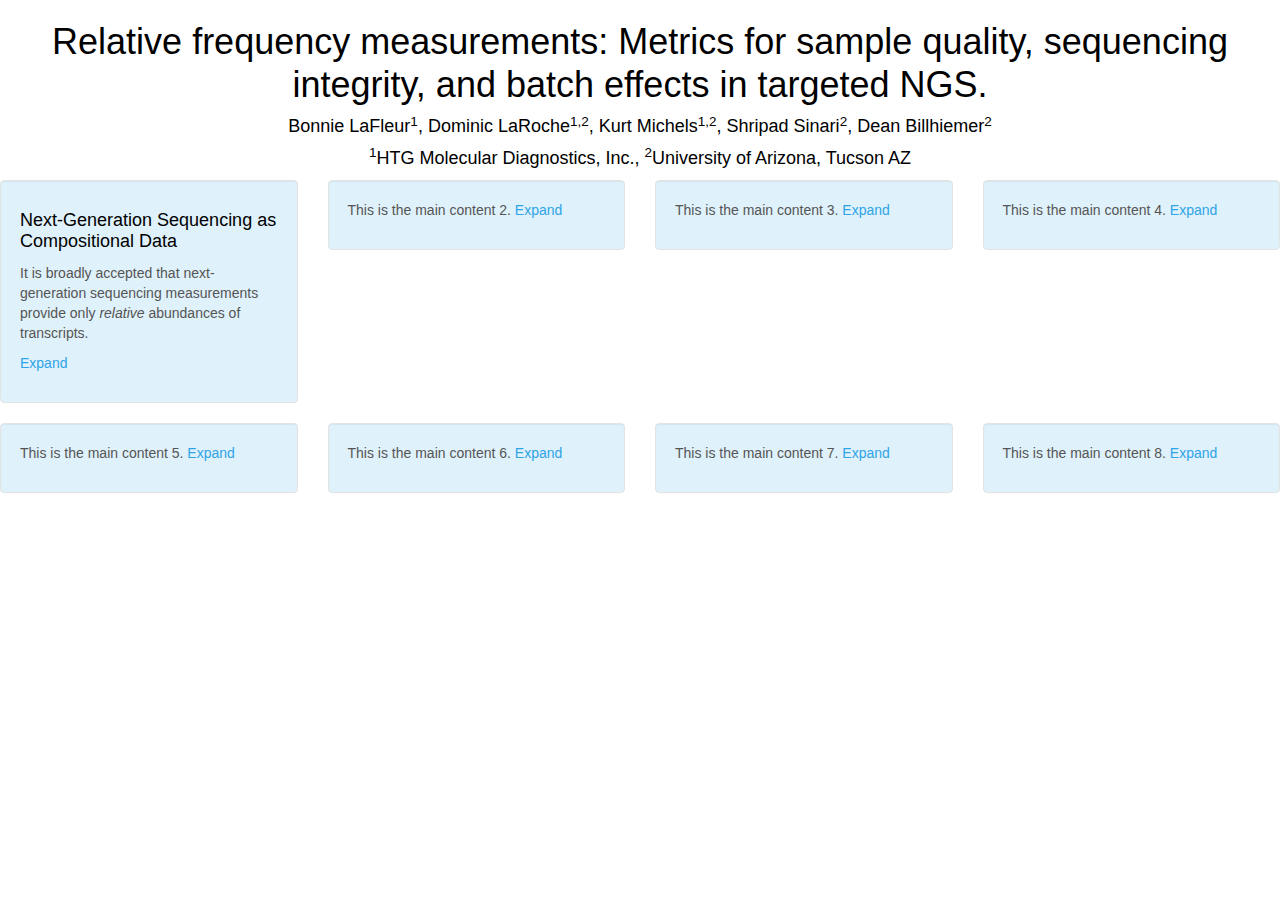
==== ASA_Poster.html @ c6eff5a0 "Created template for poster.  Added simulated data." ====
<html>

<head>
<style type="text/css">
.knitr .inline {
  background-color: #f7f7f7;
  border:solid 1px #B0B0B0;
}
.error {
	font-weight: bold;
	color: #FF0000;
}
.warning {
	font-weight: bold;
}
.message {
	font-style: italic;
}
.source, .output, .warning, .error, .message {
	padding: 0 1em;
  border:solid 1px #F7F7F7;
}
.source {
  background-color: #f5f5f5;
}
.rimage .left {
  text-align: left;
}
.rimage .right {
  text-align: right;
}
.rimage .center {
  text-align: center;
}
.hl.num {
  color: #AF0F91;
}
.hl.str {
  color: #317ECC;
}
.hl.com {
  color: #AD95AF;
  font-style: italic;
}
.hl.opt {
  color: #000000;
}
.hl.std {
  color: #585858;
}
.hl.kwa {
  color: #295F94;
  font-weight: bold;
}
.hl.kwb {
  color: #B05A65;
}
.hl.kwc {
  color: #55aa55;
}
.hl.kwd {
  color: #BC5A65;
  font-weight: bold;
}
</style>


<script type="text/javascript">
  
  (function() {
    // http://stackoverflow.com/questions/10964966/detect-ie-version-in-javascript
    function isIE () {
      var myNav = navigator.userAgent.toLowerCase();
      return (myNav.indexOf('msie') != -1) ? parseInt(myNav.split('msie')[1]) : false;
    }
    
    if (isIE() === 8 || isIE() === 9){
      // Set an absolute base href.
      baseURL = document.URL;
      baseURL = baseURL.substring(0, baseURL.lastIndexOf('/'));
      document.getElementsByTagName('base')[0].setAttribute('href', baseURL + '/_w_83ad5705/');
    }
  })();
</script>


<title>Relative frequency measurements: Metrics for sample quality, sequencing integrity, and batch effects in targeted NGS.</title>
<link rel="stylesheet" type = "text/css" href="bootstrap.css">
</head>
<style>
  .black_overlay{
    display: none;
    position: absolute;
    top: 0%;
    left: 0%;
    width: 100%;
    height: 100%;
    background-color: black;
    z-index:1001;
    -moz-opacity: 0.8;
    opacity:.80;
    filter: alpha(opacity=80);
}
.white_content {
    display: none;
    position: absolute;
    top: 12%;
    left: 12%;
    width: 75%;
    height: 75%;
    padding: 16px;
    border: 16px solid orange;
    background-color: white;
    z-index:1002;
    overflow: auto;
}
</style>

<body>

<h1 align="center"> Relative frequency measurements: Metrics for sample quality, sequencing integrity, and batch effects in targeted NGS.</h1>
<h4 align="center"> Bonnie LaFleur<sup>1</sup>, Dominic LaRoche<sup>1,2</sup>, Kurt Michels<sup>1,2</sup>, Shripad Sinari<sup>2</sup>,  Dean Billhiemer<sup>2</sup></h3>
<h4 align="center"> <sup>1</sup>HTG Molecular Diagnostics, Inc.,  <sup>2</sup>University of Arizona, Tucson AZ</h3>

<!---Main Contents-->
<div class="row">
  <div class="col-sm-3">
    <form class="well">
    <h4>Next-Generation Sequencing as Compositional Data</h4>
    <p>It is broadly accepted that next-generation sequencing measurements provide only <i>relative</i> abundances of transcripts.</p>
    <p> <a href = "javascript:void(0)" onclick = "document.getElementById('content1').style.display='block';document.getElementById('fade').style.display='block'">Expand</a></p>

    
    </form>
  </div>
  <div class="col-sm-3">
    <form class="well">
    <p>This is the main content 2.   <a href = "javascript:void(0)" onclick = "document.getElementById('content2').style.display='block';document.getElementById('fade').style.display='block'">Expand</a></p>
    </form>
  </div>
  <div class="col-sm-3">
    <form class="well">
    This is the main content 3.   <a href = "javascript:void(0)" onclick = "document.getElementById('content3').style.display='block';document.getElementById('fade').style.display='block'">Expand</a></p>
    </form>
  </div>
  <div class="col-sm-3">
    <form class="well">
    This is the main content 4.   <a href = "javascript:void(0)" onclick = "document.getElementById('content4').style.display='block';document.getElementById('fade').style.display='block'">Expand</a></p>
    </form>
  </div>
</div>

<div class="row">
  <div class="col-sm-3">
    <form class="well">
    <p>This is the main content 5. <a href = "javascript:void(0)" onclick = "document.getElementById('content5').style.display='block';document.getElementById('fade').style.display='block'">Expand</a></p>

    
    </form>
  </div>
  <div class="col-sm-3">
    <form class="well">
    <p>This is the main content 6. <a href = "javascript:void(0)" onclick = "document.getElementById('content6').style.display='block';document.getElementById('fade').style.display='block'">Expand</a></p>
    </form>
  </div>
  <div class="col-sm-3">
    <form class="well">
    This is the main content 7.  
    <a href = "javascript:void(0)" onclick = "document.getElementById('content7').style.display='block';document.getElementById('fade').style.display='block'">Expand</a></p>
    </form>
  </div>
  <div class="col-sm-3">
    <form class="well">
    This is the main content 8.  
    <a href = "javascript:void(0)" onclick = "document.getElementById('content8').style.display='block';document.getElementById('fade').style.display='block'">Expand</a></p>
    </form>
  </div>
</div>

<!--Expanded Contents-->
<div id="content1" class="white_content">
    <h4>Next-Generation Sequencing as Compositional Data</h4> 
    <a href = "javascript:void(0)" onclick = "document.getElementById('content1').style.display='none';document.getElementById('fade').style.display='none'">Close</a>
</div>

<div id="content2" class="white_content">
    This is the expanded Content 2. 
    <a href = "javascript:void(0)" onclick = "document.getElementById('content2').style.display='none';document.getElementById('fade').style.display='none'">Close</a>
</div>

<div id="content3" class="white_content">
    This is the expanded Content 3. 
    <a href = "javascript:void(0)" onclick = "document.getElementById('content3').style.display='none';document.getElementById('fade').style.display='none'">Close</a>
</div>

<div id="content4" class="white_content">
    This is the expanded Content 4. 
    <a href = "javascript:void(0)" onclick = "document.getElementById('content4').style.display='none';document.getElementById('fade').style.display='none'">Close</a>
</div>

<div id="content5" class="white_content">
    This is the expanded Content 5. 
    <a href = "javascript:void(0)" onclick = "document.getElementById('content5').style.display='none';document.getElementById('fade').style.display='none'">Close</a>
</div>

<div id="content6" class="white_content">
    This is the expanded Content 6. 
    <a href = "javascript:void(0)" onclick = "document.getElementById('content6').style.display='none';document.getElementById('fade').style.display='none'">Close</a>
</div>

<div id="content7" class="white_content">
    This is the expanded Content 7. 
    <a href = "javascript:void(0)" onclick = "document.getElementById('content7').style.display='none';document.getElementById('fade').style.display='none'">Close</a>
</div>

<div id="content8" class="white_content">
    This is the expanded Content 8. 
    <a href = "javascript:void(0)" onclick = "document.getElementById('content8').style.display='none';document.getElementById('fade').style.display='none'">Close</a>
</div>
<div id="fade" class="black_overlay"></div>

</body>
</html>
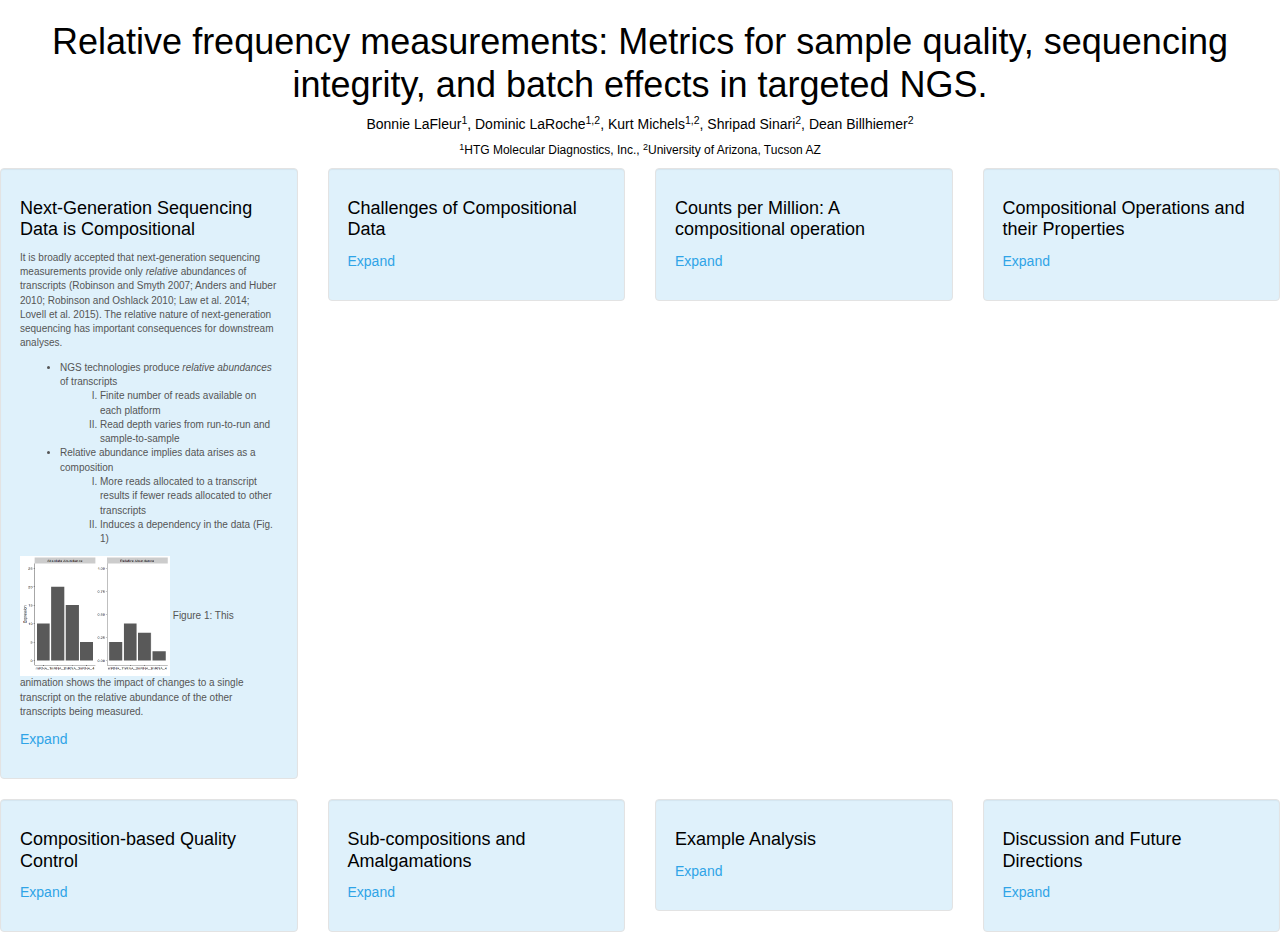
==== commit 672bae60: "Added small content to the first content including a gif animation" ====
--- a/ASA_Poster.html
+++ b/ASA_Poster.html
@@ -1,223 +1,271 @@
-<html>
-
-<head>
-<style type="text/css">
-.knitr .inline {
-  background-color: #f7f7f7;
-  border:solid 1px #B0B0B0;
-}
-.error {
-	font-weight: bold;
-	color: #FF0000;
-}
-.warning {
-	font-weight: bold;
-}
-.message {
-	font-style: italic;
-}
-.source, .output, .warning, .error, .message {
-	padding: 0 1em;
-  border:solid 1px #F7F7F7;
-}
-.source {
-  background-color: #f5f5f5;
-}
-.rimage .left {
-  text-align: left;
-}
-.rimage .right {
-  text-align: right;
-}
-.rimage .center {
-  text-align: center;
-}
-.hl.num {
-  color: #AF0F91;
-}
-.hl.str {
-  color: #317ECC;
-}
-.hl.com {
-  color: #AD95AF;
-  font-style: italic;
-}
-.hl.opt {
-  color: #000000;
-}
-.hl.std {
-  color: #585858;
-}
-.hl.kwa {
-  color: #295F94;
-  font-weight: bold;
-}
-.hl.kwb {
-  color: #B05A65;
-}
-.hl.kwc {
-  color: #55aa55;
-}
-.hl.kwd {
-  color: #BC5A65;
-  font-weight: bold;
-}
-</style>
-
-
-<script type="text/javascript">
-  
-  (function() {
-    // http://stackoverflow.com/questions/10964966/detect-ie-version-in-javascript
-    function isIE () {
-      var myNav = navigator.userAgent.toLowerCase();
-      return (myNav.indexOf('msie') != -1) ? parseInt(myNav.split('msie')[1]) : false;
-    }
-    
-    if (isIE() === 8 || isIE() === 9){
-      // Set an absolute base href.
-      baseURL = document.URL;
-      baseURL = baseURL.substring(0, baseURL.lastIndexOf('/'));
-      document.getElementsByTagName('base')[0].setAttribute('href', baseURL + '/_w_83ad5705/');
-    }
-  })();
-</script>
-
-
-<title>Relative frequency measurements: Metrics for sample quality, sequencing integrity, and batch effects in targeted NGS.</title>
-<link rel="stylesheet" type = "text/css" href="bootstrap.css">
-</head>
-<style>
-  .black_overlay{
-    display: none;
-    position: absolute;
-    top: 0%;
-    left: 0%;
-    width: 100%;
-    height: 100%;
-    background-color: black;
-    z-index:1001;
-    -moz-opacity: 0.8;
-    opacity:.80;
-    filter: alpha(opacity=80);
-}
-.white_content {
-    display: none;
-    position: absolute;
-    top: 12%;
-    left: 12%;
-    width: 75%;
-    height: 75%;
-    padding: 16px;
-    border: 16px solid orange;
-    background-color: white;
-    z-index:1002;
-    overflow: auto;
-}
-</style>
-
-<body>
-
-<h1 align="center"> Relative frequency measurements: Metrics for sample quality, sequencing integrity, and batch effects in targeted NGS.</h1>
-<h4 align="center"> Bonnie LaFleur<sup>1</sup>, Dominic LaRoche<sup>1,2</sup>, Kurt Michels<sup>1,2</sup>, Shripad Sinari<sup>2</sup>,  Dean Billhiemer<sup>2</sup></h3>
-<h4 align="center"> <sup>1</sup>HTG Molecular Diagnostics, Inc.,  <sup>2</sup>University of Arizona, Tucson AZ</h3>
-
-<!---Main Contents-->
-<div class="row">
-  <div class="col-sm-3">
-    <form class="well">
-    <h4>Next-Generation Sequencing as Compositional Data</h4>
-    <p>It is broadly accepted that next-generation sequencing measurements provide only <i>relative</i> abundances of transcripts.</p>
-    <p> <a href = "javascript:void(0)" onclick = "document.getElementById('content1').style.display='block';document.getElementById('fade').style.display='block'">Expand</a></p>
-
-    
-    </form>
-  </div>
-  <div class="col-sm-3">
-    <form class="well">
-    <p>This is the main content 2.   <a href = "javascript:void(0)" onclick = "document.getElementById('content2').style.display='block';document.getElementById('fade').style.display='block'">Expand</a></p>
-    </form>
-  </div>
-  <div class="col-sm-3">
-    <form class="well">
-    This is the main content 3.   <a href = "javascript:void(0)" onclick = "document.getElementById('content3').style.display='block';document.getElementById('fade').style.display='block'">Expand</a></p>
-    </form>
-  </div>
-  <div class="col-sm-3">
-    <form class="well">
-    This is the main content 4.   <a href = "javascript:void(0)" onclick = "document.getElementById('content4').style.display='block';document.getElementById('fade').style.display='block'">Expand</a></p>
-    </form>
-  </div>
-</div>
-
-<div class="row">
-  <div class="col-sm-3">
-    <form class="well">
-    <p>This is the main content 5. <a href = "javascript:void(0)" onclick = "document.getElementById('content5').style.display='block';document.getElementById('fade').style.display='block'">Expand</a></p>
-
-    
-    </form>
-  </div>
-  <div class="col-sm-3">
-    <form class="well">
-    <p>This is the main content 6. <a href = "javascript:void(0)" onclick = "document.getElementById('content6').style.display='block';document.getElementById('fade').style.display='block'">Expand</a></p>
-    </form>
-  </div>
-  <div class="col-sm-3">
-    <form class="well">
-    This is the main content 7.  
-    <a href = "javascript:void(0)" onclick = "document.getElementById('content7').style.display='block';document.getElementById('fade').style.display='block'">Expand</a></p>
-    </form>
-  </div>
-  <div class="col-sm-3">
-    <form class="well">
-    This is the main content 8.  
-    <a href = "javascript:void(0)" onclick = "document.getElementById('content8').style.display='block';document.getElementById('fade').style.display='block'">Expand</a></p>
-    </form>
-  </div>
-</div>
-
-<!--Expanded Contents-->
-<div id="content1" class="white_content">
-    <h4>Next-Generation Sequencing as Compositional Data</h4> 
-    <a href = "javascript:void(0)" onclick = "document.getElementById('content1').style.display='none';document.getElementById('fade').style.display='none'">Close</a>
-</div>
-
-<div id="content2" class="white_content">
-    This is the expanded Content 2. 
-    <a href = "javascript:void(0)" onclick = "document.getElementById('content2').style.display='none';document.getElementById('fade').style.display='none'">Close</a>
-</div>
-
-<div id="content3" class="white_content">
-    This is the expanded Content 3. 
-    <a href = "javascript:void(0)" onclick = "document.getElementById('content3').style.display='none';document.getElementById('fade').style.display='none'">Close</a>
-</div>
-
-<div id="content4" class="white_content">
-    This is the expanded Content 4. 
-    <a href = "javascript:void(0)" onclick = "document.getElementById('content4').style.display='none';document.getElementById('fade').style.display='none'">Close</a>
-</div>
-
-<div id="content5" class="white_content">
-    This is the expanded Content 5. 
-    <a href = "javascript:void(0)" onclick = "document.getElementById('content5').style.display='none';document.getElementById('fade').style.display='none'">Close</a>
-</div>
-
-<div id="content6" class="white_content">
-    This is the expanded Content 6. 
-    <a href = "javascript:void(0)" onclick = "document.getElementById('content6').style.display='none';document.getElementById('fade').style.display='none'">Close</a>
-</div>
-
-<div id="content7" class="white_content">
-    This is the expanded Content 7. 
-    <a href = "javascript:void(0)" onclick = "document.getElementById('content7').style.display='none';document.getElementById('fade').style.display='none'">Close</a>
-</div>
-
-<div id="content8" class="white_content">
-    This is the expanded Content 8. 
-    <a href = "javascript:void(0)" onclick = "document.getElementById('content8').style.display='none';document.getElementById('fade').style.display='none'">Close</a>
-</div>
-<div id="fade" class="black_overlay"></div>
-
-</body>
-</html>
+<html>
+
+<head>
+<style type="text/css">
+.knitr .inline {
+  background-color: #f7f7f7;
+  border:solid 1px #B0B0B0;
+}
+.error {
+	font-weight: bold;
+	color: #FF0000;
+}
+.warning {
+	font-weight: bold;
+}
+.message {
+	font-style: italic;
+}
+.source, .output, .warning, .error, .message {
+	padding: 0 1em;
+  border:solid 1px #F7F7F7;
+}
+.source {
+  background-color: #f5f5f5;
+}
+.rimage .left {
+  text-align: left;
+}
+.rimage .right {
+  text-align: right;
+}
+.rimage .center {
+  text-align: center;
+}
+.hl.num {
+  color: #AF0F91;
+}
+.hl.str {
+  color: #317ECC;
+}
+.hl.com {
+  color: #AD95AF;
+  font-style: italic;
+}
+.hl.opt {
+  color: #000000;
+}
+.hl.std {
+  color: #585858;
+}
+.hl.kwa {
+  color: #295F94;
+  font-weight: bold;
+}
+.hl.kwb {
+  color: #B05A65;
+}
+.hl.kwc {
+  color: #55aa55;
+}
+.hl.kwd {
+  color: #BC5A65;
+  font-weight: bold;
+}
+</style>
+
+
+<script type="text/javascript">
+  
+  (function() {
+    // http://stackoverflow.com/questions/10964966/detect-ie-version-in-javascript
+    function isIE () {
+      var myNav = navigator.userAgent.toLowerCase();
+      return (myNav.indexOf('msie') != -1) ? parseInt(myNav.split('msie')[1]) : false;
+    }
+    
+    if (isIE() === 8 || isIE() === 9){
+      // Set an absolute base href.
+      baseURL = document.URL;
+      baseURL = baseURL.substring(0, baseURL.lastIndexOf('/'));
+      document.getElementsByTagName('base')[0].setAttribute('href', baseURL + '/_w_83ad5705/');
+    }
+  })();
+</script>
+
+
+<title>Relative frequency measurements: Metrics for sample quality, sequencing integrity, and batch effects in targeted NGS.</title>
+<link rel="stylesheet" type = "text/css" href="bootstrap.css">
+</head>
+<style>
+  .black_overlay{
+    display: none;
+    position: absolute;
+    top: 0%;
+    left: 0%;
+    width: 100%;
+    height: 100%;
+    background-color: black;
+    z-index:1001;
+    -moz-opacity: 0.8;
+    opacity:.80;
+    filter: alpha(opacity=80);
+}
+.white_content {
+    display: none;
+    position: absolute;
+    top: 12%;
+    left: 12%;
+    width: 75%;
+    height: 75%;
+    padding: 16px;
+    border: 16px solid orange;
+    background-color: white;
+    z-index:1002;
+    overflow: auto;
+}
+</style>
+
+<body>
+
+<h1 align="center"> Relative frequency measurements: Metrics for sample quality, sequencing integrity, and batch effects in targeted NGS.</h1>
+<h5 align="center"> Bonnie LaFleur<sup>1</sup>, Dominic LaRoche<sup>1,2</sup>, Kurt Michels<sup>1,2</sup>, Shripad Sinari<sup>2</sup>,  Dean Billhiemer<sup>2</sup></h3>
+<h6 align="center"> <sup>1</sup>HTG Molecular Diagnostics, Inc.,  <sup>2</sup>University of Arizona, Tucson AZ</h3>
+
+<!---Main Contents-->
+<div class="row">
+  <div class="col-sm-3">
+    <form class="well">
+<div class="chunk" id="unnamed-chunk-2"><div class="rcode"><!--html_preserve-->+
++
+<h4>Next-Generation Sequencing Data is Compositional</h4>+
+    <p style="font-size:10px">It is broadly accepted that next-generation sequencing measurements provide only <i>relative</i> abundances of transcripts (Robinson and Smyth 2007; Anders and Huber 2010; Robinson and Oshlack 2010; Law et al. 2014; Lovell et al. 2015). The relative nature of next-generation sequencing has important consequences for downstream analyses.</p>+
+    <ul style="font-size:10px">+
+      <li>NGS technologies produce <i>relative abundances</i> of transcripts</li>+
+        <ol type="I">+
+          <li>Finite number of reads available on each platform</li>+
+          <li>Read depth varies from run-to-run and sample-to-sample</li>+
+        </ol>+
+      <li>Relative abundance implies data arises as a composition</li>+
+        <ol type="I">+
+            <li>More reads allocated to a transcript results if fewer reads allocated to other transcripts</li>+
+            <li>Induces a dependency in the data (Fig. 1)</li>+
+        </ol>+
+    </ul>+
+<p style="font-size:10px">    +
+<img src="BarAnimation.gif" alt="HTML5 Icon" style="width:150px;height:120px;">  Figure 1: This animation shows the impact of changes to a single transcript on the relative abundance of the other transcripts being measured.  +
+</p>+
++
++
+<!--/html_preserve--></div></div>
+  
+    <p> <a href = "javascript:void(0)" onclick = "document.getElementById('content1').style.display='block';document.getElementById('fade').style.display='block'">Expand</a></p>
+
+    
+    </form>
+  </div>
+  <div class="col-sm-3">
+    <form class="well">
+<div class="chunk" id="unnamed-chunk-3"><div class="rcode"><!--html_preserve--><h4>Challenges of Compositional Data</h4><!--/html_preserve--></div></div>
+
+    <p> <a href = "javascript:void(0)" onclick = "document.getElementById('content2').style.display='block';document.getElementById('fade').style.display='block'">Expand</a></p>
+    </form>
+  </div>
+  <div class="col-sm-3">
+    <form class="well">
+<div class="chunk" id="unnamed-chunk-4"><div class="rcode"><!--html_preserve--><h4>Counts per Million: A compositional operation</h4><!--/html_preserve--></div></div>
+    <p>   <a href = "javascript:void(0)" onclick = "document.getElementById('content3').style.display='block';document.getElementById('fade').style.display='block'">Expand</a></p>
+    </form>
+  </div>
+  <div class="col-sm-3">
+    <form class="well">
+<div class="chunk" id="unnamed-chunk-5"><div class="rcode"><!--html_preserve--><h4>Compositional Operations and their Properties</h4><!--/html_preserve--></div></div>
+    <p>   <a href = "javascript:void(0)" onclick = "document.getElementById('content4').style.display='block';document.getElementById('fade').style.display='block'">Expand</a></p>
+    </form>
+  </div>
+</div>
+
+<div class="row">
+  <div class="col-sm-3">
+    <form class="well">
+<div class="chunk" id="unnamed-chunk-6"><div class="rcode"><!--html_preserve--><h4>Composition-based Quality Control</h4><!--/html_preserve--></div></div>
+    <p> <a href = "javascript:void(0)" onclick = "document.getElementById('content5').style.display='block';document.getElementById('fade').style.display='block'">Expand</a></p>
+
+    
+    </form>
+  </div>
+  <div class="col-sm-3">
+    <form class="well">
+<div class="chunk" id="unnamed-chunk-7"><div class="rcode"><!--html_preserve--><h4>Sub-compositions and Amalgamations</h4><!--/html_preserve--></div></div>
+    <p> <a href = "javascript:void(0)" onclick = "document.getElementById('content6').style.display='block';document.getElementById('fade').style.display='block'">Expand</a></p>
+    </form>
+  </div>
+  <div class="col-sm-3">
+    <form class="well">
+<div class="chunk" id="unnamed-chunk-8"><div class="rcode"><!--html_preserve--><h4>Example Analysis</h4><!--/html_preserve--></div></div>
+    <p> <a href = "javascript:void(0)" onclick = "document.getElementById('content7').style.display='block';document.getElementById('fade').style.display='block'">Expand</a></p>
+    </form>
+  </div>
+  <div class="col-sm-3">
+    <form class="well">
+<div class="chunk" id="unnamed-chunk-9"><div class="rcode"><!--html_preserve--><h4>Discussion and Future Directions</h4><!--/html_preserve--></div></div>
+    <p> <a href = "javascript:void(0)" onclick = "document.getElementById('content8').style.display='block';document.getElementById('fade').style.display='block'">Expand</a></p>
+    </form>
+  </div>
+</div>
+
+<!--Expanded Contents-->
+<div id="content1" class="white_content">
+    <h4>Next-Generation Sequencing as Compositional Data</h4> 
+    <a href = "javascript:void(0)" onclick = "document.getElementById('content1').style.display='none';document.getElementById('fade').style.display='none'">Close</a>
+</div>
+
+<div id="content2" class="white_content">
+    This is the expanded Content 2. 
+    <a href = "javascript:void(0)" onclick = "document.getElementById('content2').style.display='none';document.getElementById('fade').style.display='none'">Close</a>
+</div>
+
+<div id="content3" class="white_content">
+    This is the expanded Content 3. 
+    <a href = "javascript:void(0)" onclick = "document.getElementById('content3').style.display='none';document.getElementById('fade').style.display='none'">Close</a>
+</div>
+
+<div id="content4" class="white_content">
+    This is the expanded Content 4. 
+    <a href = "javascript:void(0)" onclick = "document.getElementById('content4').style.display='none';document.getElementById('fade').style.display='none'">Close</a>
+</div>
+
+<div id="content5" class="white_content">
+    This is the expanded Content 5. 
+    <a href = "javascript:void(0)" onclick = "document.getElementById('content5').style.display='none';document.getElementById('fade').style.display='none'">Close</a>
+</div>
+
+<div id="content6" class="white_content">
+    This is the expanded Content 6. 
+    <a href = "javascript:void(0)" onclick = "document.getElementById('content6').style.display='none';document.getElementById('fade').style.display='none'">Close</a>
+</div>
+
+<div id="content7" class="white_content">
+    This is the expanded Content 7. 
+    <a href = "javascript:void(0)" onclick = "document.getElementById('content7').style.display='none';document.getElementById('fade').style.display='none'">Close</a>
+</div>
+
+<div id="content8" class="white_content">
+    This is the expanded Content 8. 
+    <a href = "javascript:void(0)" onclick = "document.getElementById('content8').style.display='none';document.getElementById('fade').style.display='none'">Close</a>
+</div>
+<div id="fade" class="black_overlay"></div>
+
+</body>
+</html>
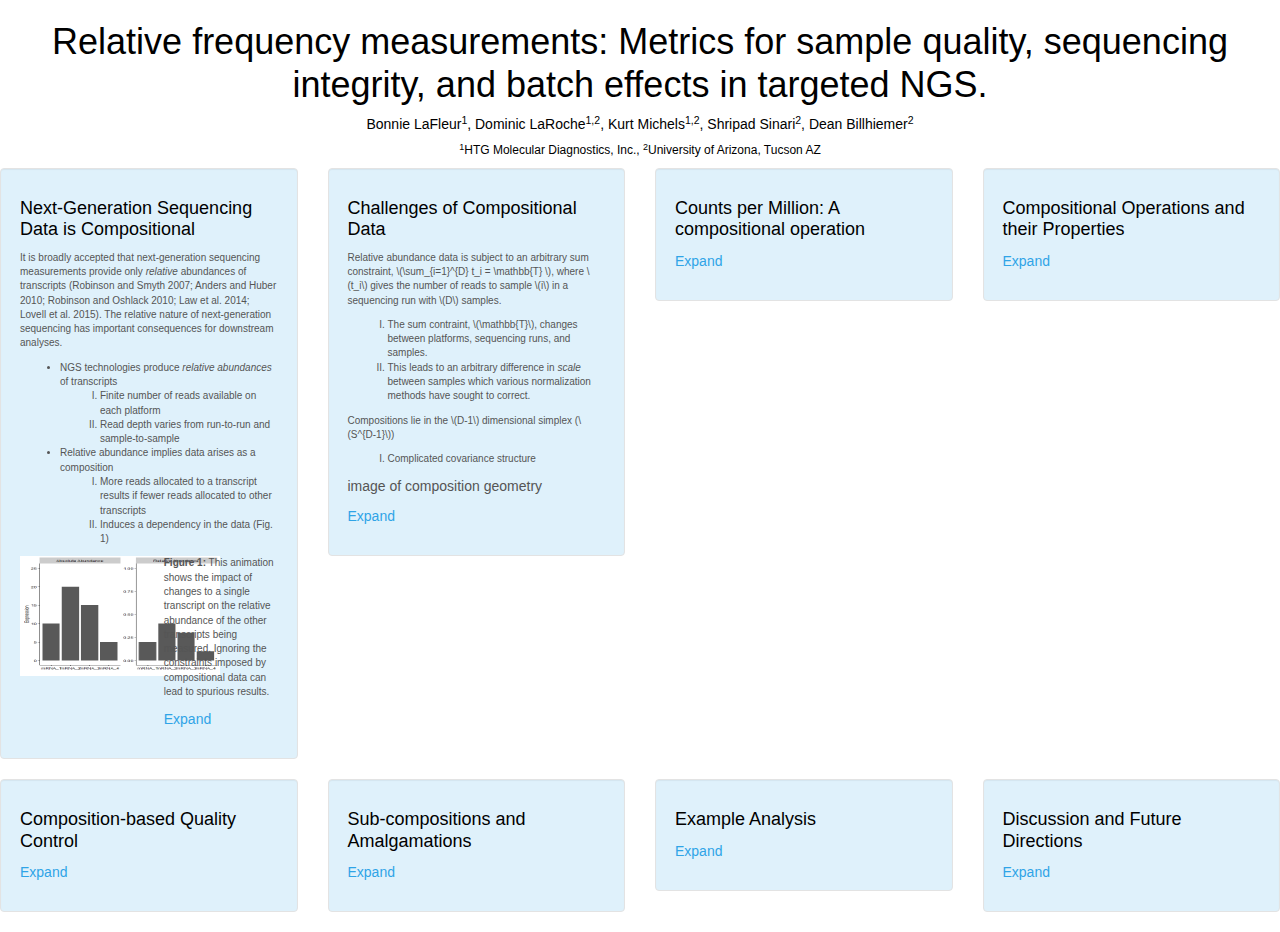
==== commit c9e3ad24: "Added content to content 1 expanded and content 2" ====
--- a/ASA_Poster.html
+++ b/ASA_Poster.html
@@ -158,11 +158,29 @@
 
     </ul> 
-<p style="font-size:10px">    -
-<img src="BarAnimation.gif" alt="HTML5 Icon" style="width:150px;height:120px;">  Figure 1: This animation shows the impact of changes to a single transcript on the relative abundance of the other transcripts being measured.  -
-</p>+<div class="row">+
+  <div class="col-sm-6">    +
+  <img src="BarAnimation.gif" alt="HTML5 Icon" style="width:200px;height:120px;"> +
+  </div>+
+  <div class="col-sm-6">+
+   <p style="font-size:10px">+
+   <b>Figure 1:</b> This animation shows the impact of changes to a single transcript on the relative abundance of the other transcripts being measured. Ignoring the constraints imposed by compositional data can lead to spurious results.+
+   </p>+
+  <p> <a href = "javascript:void(0)" onclick = "document.getElementById('content1').style.display='block';document.getElementById('fade').style.display='block'">Expand</a></p>+
+  </div>+
+</div>+
+ 
  
@@ -170,14 +188,33 @@
 
 <!--/html_preserve--></div></div>
   
-    <p> <a href = "javascript:void(0)" onclick = "document.getElementById('content1').style.display='block';document.getElementById('fade').style.display='block'">Expand</a></p>
-
-    
-    </form>
-  </div>
-  <div class="col-sm-3">
-    <form class="well">
-<div class="chunk" id="unnamed-chunk-3"><div class="rcode"><!--html_preserve--><h4>Challenges of Compositional Data</h4><!--/html_preserve--></div></div>
+    </form>
+  </div>
+  <div class="col-sm-3">
+    <form class="well">
+<div class="chunk" id="unnamed-chunk-3"><div class="rcode"><!--html_preserve--><h4>Challenges of Compositional Data</h4>+
+<p style="font-size:10px">Relative abundance data is subject to an arbitrary sum constraint, \(\sum_{i=1}^{D} t_i = \mathbb{T} \), where \(t_i\) gives the number of reads to sample \(i\) in a sequencing run with \(D\) samples.</p>+
+  <ol type="I" style="font-size:10px">+
+    <li>The sum contraint, \(\mathbb{T}\), changes between platforms, sequencing runs, and samples.</li>+
+    <li>This leads to an arbitrary difference in <i>scale</i> between samples which various normalization methods have sought to correct.</li>+
+  </ol>+
+<p style="font-size:10px">Compositions lie in the \(D-1\) dimensional simplex (\(S^{D-1}\))</p>+
+  <ol type="I" style="font-size:10px">+
+    <li>Complicated covariance structure</li>+
+  </ol>+
+  image of composition geometry+
+</p><!--/html_preserve--></div></div>
 
     <p> <a href = "javascript:void(0)" onclick = "document.getElementById('content2').style.display='block';document.getElementById('fade').style.display='block'">Expand</a></p>
     </form>
@@ -227,7 +264,111 @@
 
 <!--Expanded Contents-->
 <div id="content1" class="white_content">
-    <h4>Next-Generation Sequencing as Compositional Data</h4> 
+<div class="chunk" id="unnamed-chunk-10"><div class="rcode"><!--html_preserve-->+
++
+<h4>Next-Generation Sequencing Data is Compositional</h4>+
+<div class="col-sm-4">+
+  <form class="well">+
+    <p style="font-size:10px">It is broadly accepted that next-generation sequencing measurements provide only <i>relative</i> abundances of transcripts (Robinson and Smyth 2007; Anders and Huber 2010; Robinson and Oshlack 2010; Law et al. 2014; Lovell et al. 2015). The relative nature of next-generation sequencing has important consequences for downstream analyses.</p>+
+    <ul style="font-size:10px">+
+      <li>NGS technologies produce <i>relative abundances</i> of transcripts</li>+
+        <ol type="I">+
+          <li>Finite number of reads available on each platform</li>+
+          <li>Read depth varies from run-to-run and sample-to-sample</li>+
+        </ol>+
+      <li>Relative abundance implies data arises as a composition</li>+
+        <ol type="I">+
+            <li>More reads allocated to a transcript results if fewer reads allocated to other transcripts</li>+
+            <li>Induces a dependency in the data (Fig. 1)</li>+
+        </ol>+
+    </ul>+
+    <div class="row">+
+      <div class="col-sm-6">    +
+      <img src="BarAnimation.gif" alt="HTML5 Icon" style="width:200px;height:120px;"> +
+      </div>+
+      <div class="col-sm-6">+
+       <p style="font-size:10px">+
+       <b>Figure 1:</b> This animation shows the impact of changes to a single transcript on the relative abundance of the other transcripts being measured. Ignoring the constraints imposed by compositional data can lead to spurious results.+
+       </p>+
+      <p> <a href = "javascript:void(0)" onclick = "document.getElementById('content1').style.display='block';document.getElementById('fade').style.display='block'">Expand</a></p>+
+      </div>+
+    </div>+
+    <div class="row">+
+      <div class="col-sm-6">    +
+      <img src="DiffAnimation.gif" alt="HTML5 Icon" style="width:200px;height:120px;"> +
+      </div>+
+      <div class="col-sm-6">+
+       <p style="font-size:10px">+
+       <b>Figure 2:</b> This animation shows the spurious results one might obtain from relative abundance data if it were treated as absolute abundance data.  As opposed to identifying the 1 true up-regulated mRNA, the observer would also incorectly identify the other 3 mRNA as down-regulated.+
+       </p>+
+      <p> <a href = "javascript:void(0)" onclick = "document.getElementById('content1').style.display='block';document.getElementById('fade').style.display='block'">Expand</a></p>+
+      </div>+
+    </div>+
+  </form>+
+</div>+
+<div class="col-sm-4">+
+  <form class="well">+
+  </form>+
+</div>+
+<div class="col-sm-4">+
+  <form class="well">+
+  </form>+
+</div>+
++
++
+<!--/html_preserve--></div></div>
     <a href = "javascript:void(0)" onclick = "document.getElementById('content1').style.display='none';document.getElementById('fade').style.display='none'">Close</a>
 </div>
 
@@ -267,5 +408,15 @@
 </div>
 <div id="fade" class="black_overlay"></div>
 
+
+<script>
+  (function () {
+    var script = document.createElement("script");
+    script.type = "text/javascript";
+    script.src  = "https://cdn.mathjax.org/mathjax/latest/MathJax.js?config=TeX-AMS-MML_HTMLorMML";
+    document.getElementsByTagName("head")[0].appendChild(script);
+  })();
+</script>
+
 </body>
 </html>
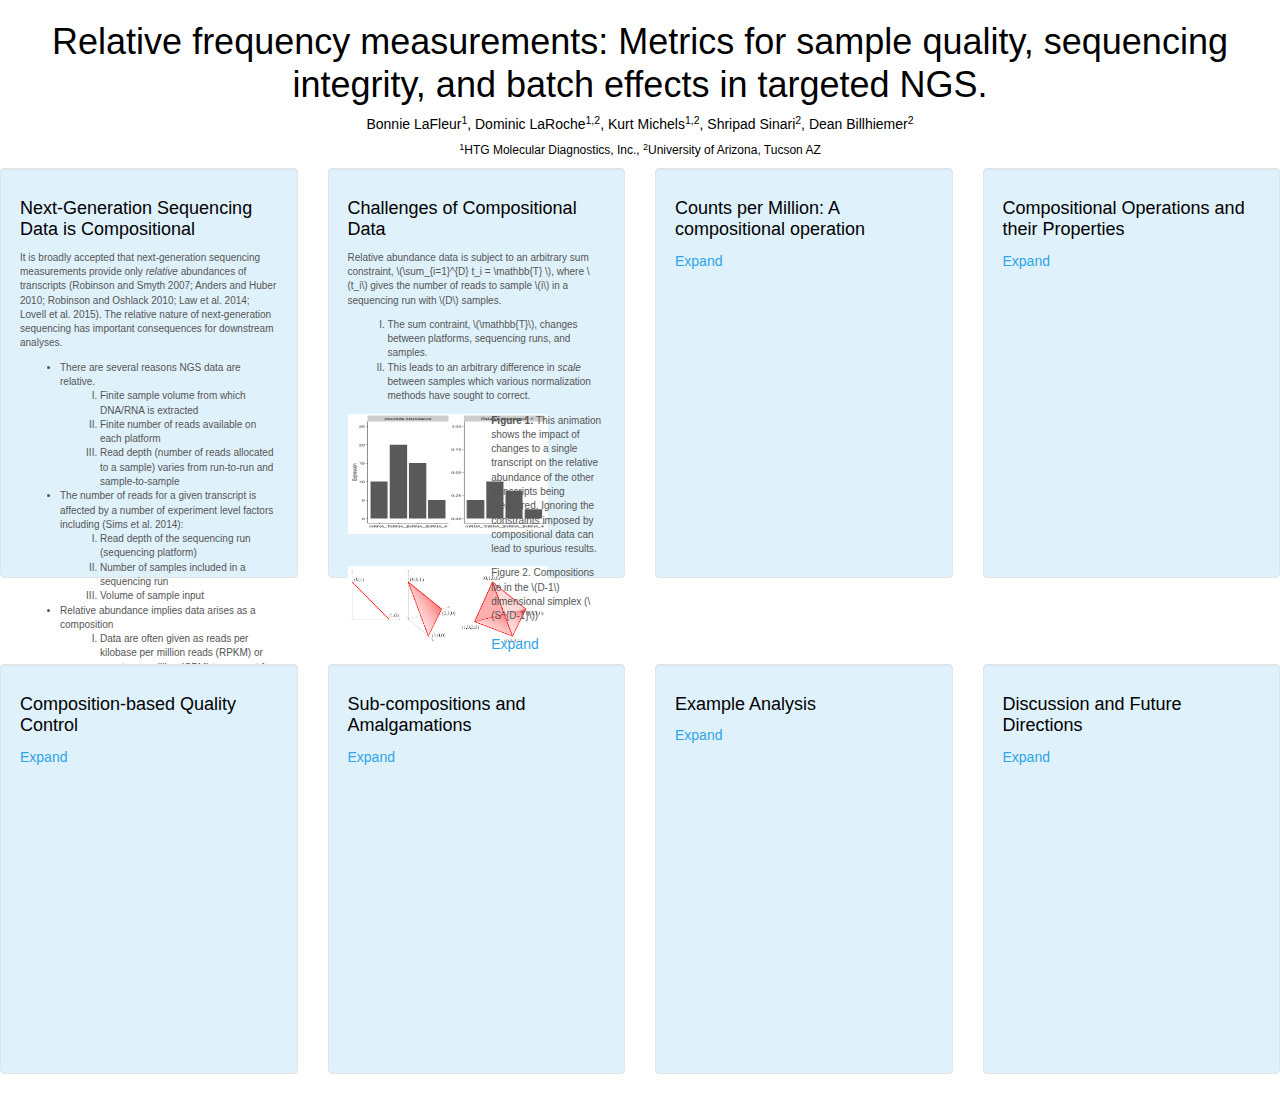
==== commit c38db625: "More work on ASA poster.  Re-arranged information to flow better in the background.  Set wells to fi" ====
--- a/ASA_Poster.html
+++ b/ASA_Poster.html
@@ -64,6 +64,10 @@
 }
 </style>
 
+
+<!-- #begin.rcode results='hide'
+knit("./ASA_Poster_Content/content_1.Rhtml", quiet = TRUE)
+end.rcode-->
 
 <script type="text/javascript">
   
@@ -104,10 +108,10 @@
 .white_content {
     display: none;
     position: absolute;
-    top: 12%;
-    left: 12%;
-    width: 75%;
-    height: 75%;
+    top: 10%;
+    left: 10%;
+    width: 80%;
+    height: 80%;
     padding: 16px;
     border: 16px solid orange;
     background-color: white;
@@ -125,7 +129,7 @@
 <!---Main Contents-->
 <div class="row">
   <div class="col-sm-3">
-    <form class="well">
+    <form class="well" style="height:410px;">
 <div class="chunk" id="unnamed-chunk-2"><div class="rcode"><!--html_preserve--> 
 @@ -136,13 +140,27 @@
 
     <ul style="font-size:10px"> 
-      <li>NGS technologies produce <i>relative abundances</i> of transcripts</li>+      <li>There are several reasons NGS data are relative.</li>+
+          <ol type="I">+
+            <li>Finite sample volume from which DNA/RNA is extracted</li>+
+            <li>Finite number of reads available on each platform</li>+
+            <li>Read depth (number of reads allocated to a sample) varies from run-to-run and sample-to-sample</li>+
+          </ol>+
+      <li>The number of reads for a given transcript is affected by a number of experiment level factors including (Sims et al. 2014):</li> 
         <ol type="I"> 
-          <li>Finite number of reads available on each platform</li>-
-          <li>Read depth varies from run-to-run and sample-to-sample</li>+          <li>Read depth of the sequencing run (sequencing platform)</li>+
+          <li>Number of samples included in a sequencing run</li>+
+          <li>Volume of sample input</li> 
         </ol> 
@@ -150,14 +168,44 @@
 
         <ol type="I"> 
-            <li>More reads allocated to a transcript results if fewer reads allocated to other transcripts</li>-
-            <li>Induces a dependency in the data (Fig. 1)</li>+            <li>Data are often given as reads per kilobase per million reads (RPKM) or counts per million (CPM) to account for differences in read depth.</li>+
+            <li>More reads allocated to any one transcript results if fewer reads allocated to all other transcripts</li>+
+            <li>Induces a dependency in the data since as one component increases, the other must decrease (Fig. 1).</li> 
         </ol> 
+      +
     </ul> 
+<p align="right"> <a href = "javascript:void(0)" onclick = "document.getElementById('content1').style.display='block';document.getElementById('fade').style.display='block'">Expand</a></p>+
++
++
++
+<!--/html_preserve--></div></div>
+    </form>
+  </div>
+  
+  <div class="col-sm-3">
+    <form class="well" style="height:410px;">
+<div class="chunk" id="unnamed-chunk-3"><div class="rcode"><!--html_preserve--><h4>Challenges of Compositional Data</h4>+
+<p style="font-size:10px">Relative abundance data is subject to an arbitrary sum constraint, \(\sum_{i=1}^{D} t_i = \mathbb{T} \), where \(t_i\) gives the number of reads to sample \(i\) in a sequencing run with \(D\) samples.</p>+
+  <ol type="I" style="font-size:10px">+
+    <li>The sum contraint, \(\mathbb{T}\), changes between platforms, sequencing runs, and samples.</li>+
+    <li>This leads to an arbitrary difference in <i>scale</i> between samples which various normalization methods have sought to correct.</li>+
+  </ol>+
 <div class="row"> 
   <div class="col-sm-6">    @@ -174,59 +222,44 @@
 
    </p> 
-  <p> <a href = "javascript:void(0)" onclick = "document.getElementById('content1').style.display='block';document.getElementById('fade').style.display='block'">Expand</a></p>-
   </div> 
 </div> 
--
--
--
-<!--/html_preserve--></div></div>
+<div class="row">+
+  <div class="col-sm-6">+
+  <!--<ol type="I" style="font-size:10px">+
+    <li>Complicated covariance structure</li>+
+  </ol>-->+
+    <img src="ASA_Poster_Content/SimplexGeometry.png" style="width:200px;height:75px>">+
+  </div>+
+  <div class="col-sm-6">+
+    <p style="font-size:10px">Figure 2. Compositions lie in the \(D-1\) dimensional simplex (\(S^{D-1}\))</p>+
+<p> <a href = "javascript:void(0)" onclick = "document.getElementById('content1').style.display='block';document.getElementById('fade').style.display='block'">Expand</a></p>+
+  </div>+
+</div><!--/html_preserve--></div></div>
+    </form>
+  </div>
   
-    </form>
-  </div>
-  <div class="col-sm-3">
-    <form class="well">
-<div class="chunk" id="unnamed-chunk-3"><div class="rcode"><!--html_preserve--><h4>Challenges of Compositional Data</h4>-
-<p style="font-size:10px">Relative abundance data is subject to an arbitrary sum constraint, \(\sum_{i=1}^{D} t_i = \mathbb{T} \), where \(t_i\) gives the number of reads to sample \(i\) in a sequencing run with \(D\) samples.</p>-
-  <ol type="I" style="font-size:10px">-
-    <li>The sum contraint, \(\mathbb{T}\), changes between platforms, sequencing runs, and samples.</li>-
-    <li>This leads to an arbitrary difference in <i>scale</i> between samples which various normalization methods have sought to correct.</li>-
-  </ol>-
-<p style="font-size:10px">Compositions lie in the \(D-1\) dimensional simplex (\(S^{D-1}\))</p>-
-  <ol type="I" style="font-size:10px">-
-    <li>Complicated covariance structure</li>-
-  </ol>-
-  image of composition geometry-
-</p><!--/html_preserve--></div></div>
-
-    <p> <a href = "javascript:void(0)" onclick = "document.getElementById('content2').style.display='block';document.getElementById('fade').style.display='block'">Expand</a></p>
-    </form>
-  </div>
-  <div class="col-sm-3">
-    <form class="well">
+  <div class="col-sm-3">
+    <form class="well" style="height:410px;">
 <div class="chunk" id="unnamed-chunk-4"><div class="rcode"><!--html_preserve--><h4>Counts per Million: A compositional operation</h4><!--/html_preserve--></div></div>
     <p>   <a href = "javascript:void(0)" onclick = "document.getElementById('content3').style.display='block';document.getElementById('fade').style.display='block'">Expand</a></p>
     </form>
   </div>
   <div class="col-sm-3">
-    <form class="well">
+    <form class="well" style="height:410px;">
 <div class="chunk" id="unnamed-chunk-5"><div class="rcode"><!--html_preserve--><h4>Compositional Operations and their Properties</h4><!--/html_preserve--></div></div>
     <p>   <a href = "javascript:void(0)" onclick = "document.getElementById('content4').style.display='block';document.getElementById('fade').style.display='block'">Expand</a></p>
     </form>
@@ -235,7 +268,7 @@
 
 <div class="row">
   <div class="col-sm-3">
-    <form class="well">
+    <form class="well" style="height:410px;">
 <div class="chunk" id="unnamed-chunk-6"><div class="rcode"><!--html_preserve--><h4>Composition-based Quality Control</h4><!--/html_preserve--></div></div>
     <p> <a href = "javascript:void(0)" onclick = "document.getElementById('content5').style.display='block';document.getElementById('fade').style.display='block'">Expand</a></p>
 
@@ -243,19 +276,19 @@
     </form>
   </div>
   <div class="col-sm-3">
-    <form class="well">
+    <form class="well" style="height:410px;">
 <div class="chunk" id="unnamed-chunk-7"><div class="rcode"><!--html_preserve--><h4>Sub-compositions and Amalgamations</h4><!--/html_preserve--></div></div>
     <p> <a href = "javascript:void(0)" onclick = "document.getElementById('content6').style.display='block';document.getElementById('fade').style.display='block'">Expand</a></p>
     </form>
   </div>
   <div class="col-sm-3">
-    <form class="well">
+    <form class="well" style="height:410px;">
 <div class="chunk" id="unnamed-chunk-8"><div class="rcode"><!--html_preserve--><h4>Example Analysis</h4><!--/html_preserve--></div></div>
     <p> <a href = "javascript:void(0)" onclick = "document.getElementById('content7').style.display='block';document.getElementById('fade').style.display='block'">Expand</a></p>
     </form>
   </div>
   <div class="col-sm-3">
-    <form class="well">
+    <form class="well" style="height:410px;">
 <div class="chunk" id="unnamed-chunk-9"><div class="rcode"><!--html_preserve--><h4>Discussion and Future Directions</h4><!--/html_preserve--></div></div>
     <p> <a href = "javascript:void(0)" onclick = "document.getElementById('content8').style.display='block';document.getElementById('fade').style.display='block'">Expand</a></p>
     </form>
@@ -268,89 +301,55 @@
 
  
-<h4>Next-Generation Sequencing Data is Compositional</h4>+<h4 align="center">Next-Generation Sequencing Data is Compositional</h4> 
 <div class="col-sm-4"> 
+  <form class="well" style="height:800px;">+
+    <h4>Background</h4>+
+    <p style="font-size:10px">It is broadly accepted that next-generation sequencing measurements provide only <i>relative</i> abundances of transcripts (Robinson and Smyth 2007; Anders and Huber 2010; Robinson and Oshlack 2010; Law et al. 2014; Lovell et al. 2015). The relative nature of next-generation sequencing has important consequences for downstream analyses.</p>+
+    <ul style="font-size:10px">+
+      <li>NGS technologies produce <i>relative abundances</i> of transcripts</li>+
+        <ol type="I">+
+          <li>Finite sample volume from which DNA/RNA is extracted</li>+
+          <li>Finite number of reads available on each platform</li>+
+          <li>Read depth varies from run-to-run and sample-to-sample</li>+
+        </ol>+
+      <li>Relative abundance implies data arises as a composition</li>+
+        <ol type="I">+
+            <li>More reads allocated to a transcript results if fewer reads allocated to other transcripts</li>+
+            <li>Induces a dependency in the data (Fig. 1)</li>+
+        </ol>+
+    </ul>+
+    +
+  </form>+
+</div>+
+<div class="col-sm-4">+
   <form class="well"> 
-    <p style="font-size:10px">It is broadly accepted that next-generation sequencing measurements provide only <i>relative</i> abundances of transcripts (Robinson and Smyth 2007; Anders and Huber 2010; Robinson and Oshlack 2010; Law et al. 2014; Lovell et al. 2015). The relative nature of next-generation sequencing has important consequences for downstream analyses.</p>-
-    <ul style="font-size:10px">-
-      <li>NGS technologies produce <i>relative abundances</i> of transcripts</li>-
-        <ol type="I">-
-          <li>Finite number of reads available on each platform</li>-
-          <li>Read depth varies from run-to-run and sample-to-sample</li>-
-        </ol>-
-      <li>Relative abundance implies data arises as a composition</li>-
-        <ol type="I">-
-            <li>More reads allocated to a transcript results if fewer reads allocated to other transcripts</li>-
-            <li>Induces a dependency in the data (Fig. 1)</li>-
-        </ol>-
-    </ul>-
-    <div class="row">-
-      <div class="col-sm-6">    -
-      <img src="BarAnimation.gif" alt="HTML5 Icon" style="width:200px;height:120px;"> -
-      </div>-
-      <div class="col-sm-6">-
-       <p style="font-size:10px">-
-       <b>Figure 1:</b> This animation shows the impact of changes to a single transcript on the relative abundance of the other transcripts being measured. Ignoring the constraints imposed by compositional data can lead to spurious results.-
-       </p>-
-      <p> <a href = "javascript:void(0)" onclick = "document.getElementById('content1').style.display='block';document.getElementById('fade').style.display='block'">Expand</a></p>-
-      </div>-
-    </div>-
-    <div class="row">-
-      <div class="col-sm-6">    -
-      <img src="DiffAnimation.gif" alt="HTML5 Icon" style="width:200px;height:120px;"> -
-      </div>-
-      <div class="col-sm-6">-
-       <p style="font-size:10px">-
-       <b>Figure 2:</b> This animation shows the spurious results one might obtain from relative abundance data if it were treated as absolute abundance data.  As opposed to identifying the 1 true up-regulated mRNA, the observer would also incorectly identify the other 3 mRNA as down-regulated.-
-       </p>-
-      <p> <a href = "javascript:void(0)" onclick = "document.getElementById('content1').style.display='block';document.getElementById('fade').style.display='block'">Expand</a></p>-
-      </div>-
-    </div>-
-  </form>-
-</div>-
-<div class="col-sm-4">-
-  <form class="well">+    <h4>NGS Workflow</h4>+
+    <img src="ASA_Poster_Content/NGS_Workflow.png" style="width:400px;height:400px;"> 
   </form> 
